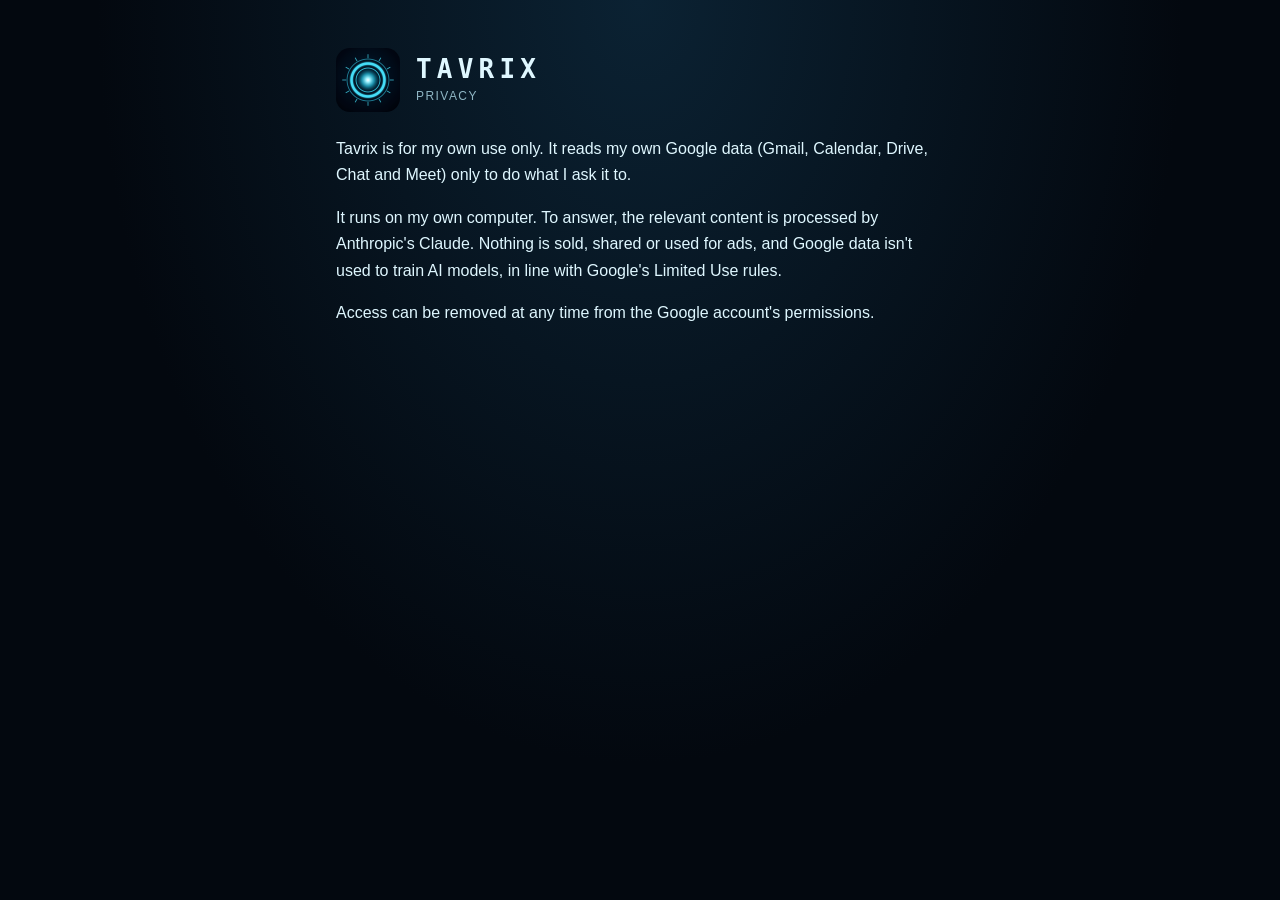
==== privacy.html @ 9cc99bac "Tavrix pages Co-Authored-By: Claude Opus 5.5 <noreply@anthropic.com>" ====
<!doctype html>
<html lang="en"><head><meta charset="utf-8"><meta name="viewport" content="width=device-width,initial-scale=1"><meta name="robots" content="noindex, nofollow, noarchive"><title>Tavrix · Privacy</title><link rel="icon" href="logo.png"><link rel="stylesheet" href="style.css"></head>
<body><main>
<header><img src="logo.png" alt=""><div><h1>TAVRIX</h1><p class="sub">Privacy</p></div></header>
<p>Tavrix is for my own use only. It reads my own Google data (Gmail, Calendar, Drive, Chat and Meet) only to do what I ask it to.</p>
<p>It runs on my own computer. To answer, the relevant content is processed by Anthropic's Claude. Nothing is sold, shared or used for ads, and Google data isn't used to train AI models, in line with Google's Limited Use rules.</p>
<p>Access can be removed at any time from the Google account's permissions.</p>
</main></body></html>
---- style.css ----
*{box-sizing:border-box}html{background:#03080f}body{margin:0;min-height:100vh;background:radial-gradient(ellipse at 50% 0,#0b2233,#03080f 60%) no-repeat,#03080f;color:#dff7ff;font:16px/1.65 -apple-system,BlinkMacSystemFont,"Segoe UI",Roboto,sans-serif}
main{max-width:640px;margin:0 auto;padding:48px 16px}header{display:flex;align-items:center;gap:16px;margin-bottom:24px}
header img{width:64px;height:64px;border-radius:14px}h1{margin:0;font:600 26px/1.2 "SF Mono",Menlo,monospace;letter-spacing:.2em}.sub{margin:2px 0 0;color:#8fb6c4;letter-spacing:.12em;font-size:12px;text-transform:uppercase}
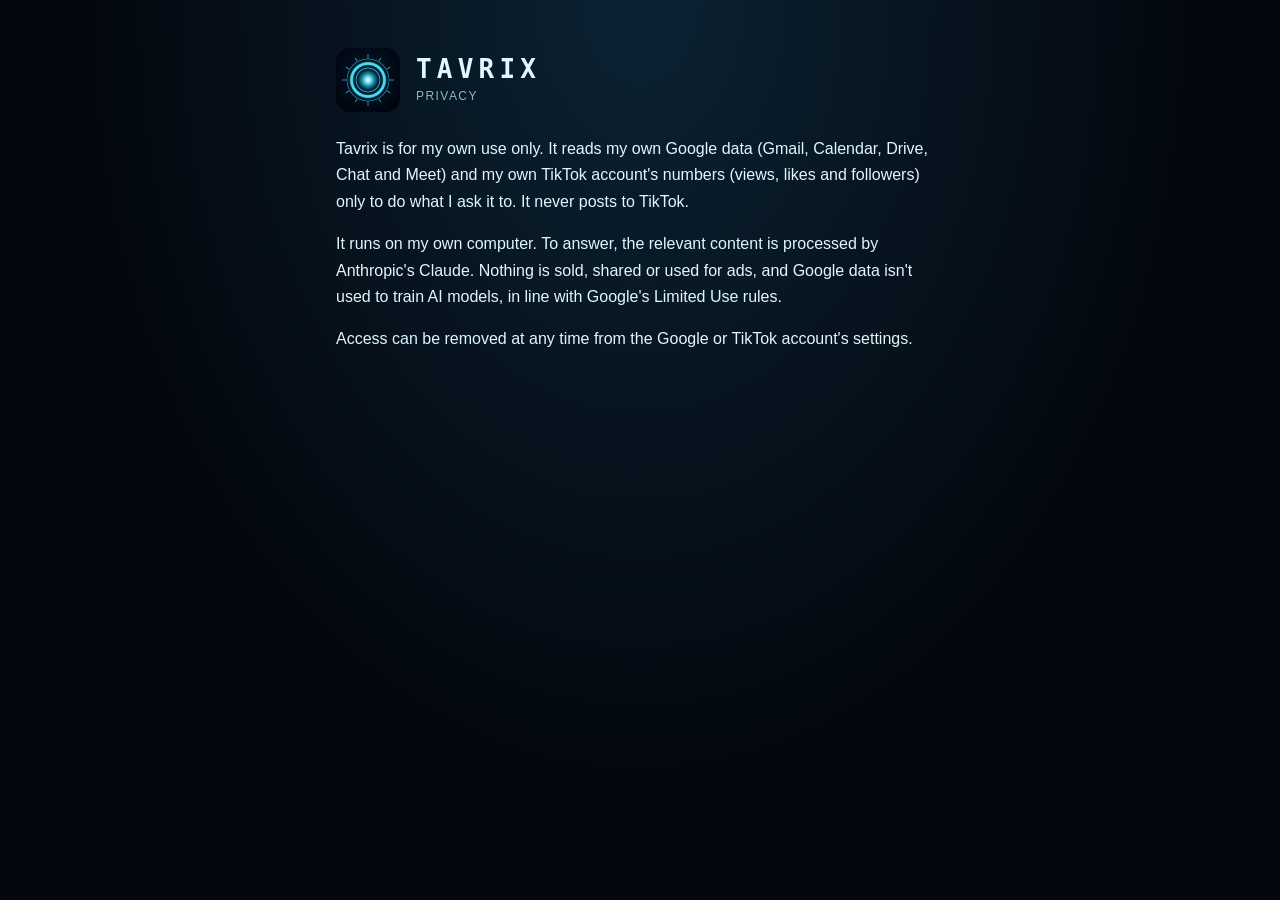
==== commit 046ff369: "Terms page; TikTok line in privacy" ====
--- a/privacy.html
+++ b/privacy.html
@@ -2,7 +2,7 @@
 <html lang="en"><head><meta charset="utf-8"><meta name="viewport" content="width=device-width,initial-scale=1"><meta name="robots" content="noindex, nofollow, noarchive"><title>Tavrix · Privacy</title><link rel="icon" href="logo.png"><link rel="stylesheet" href="style.css"></head>
 <body><main>
 <header><img src="logo.png" alt=""><div><h1>TAVRIX</h1><p class="sub">Privacy</p></div></header>
-<p>Tavrix is for my own use only. It reads my own Google data (Gmail, Calendar, Drive, Chat and Meet) only to do what I ask it to.</p>
+<p>Tavrix is for my own use only. It reads my own Google data (Gmail, Calendar, Drive, Chat and Meet) and my own TikTok account's numbers (views, likes and followers) only to do what I ask it to. It never posts to TikTok.</p>
 <p>It runs on my own computer. To answer, the relevant content is processed by Anthropic's Claude. Nothing is sold, shared or used for ads, and Google data isn't used to train AI models, in line with Google's Limited Use rules.</p>
-<p>Access can be removed at any time from the Google account's permissions.</p>
+<p>Access can be removed at any time from the Google or TikTok account's settings.</p>
 </main></body></html>
